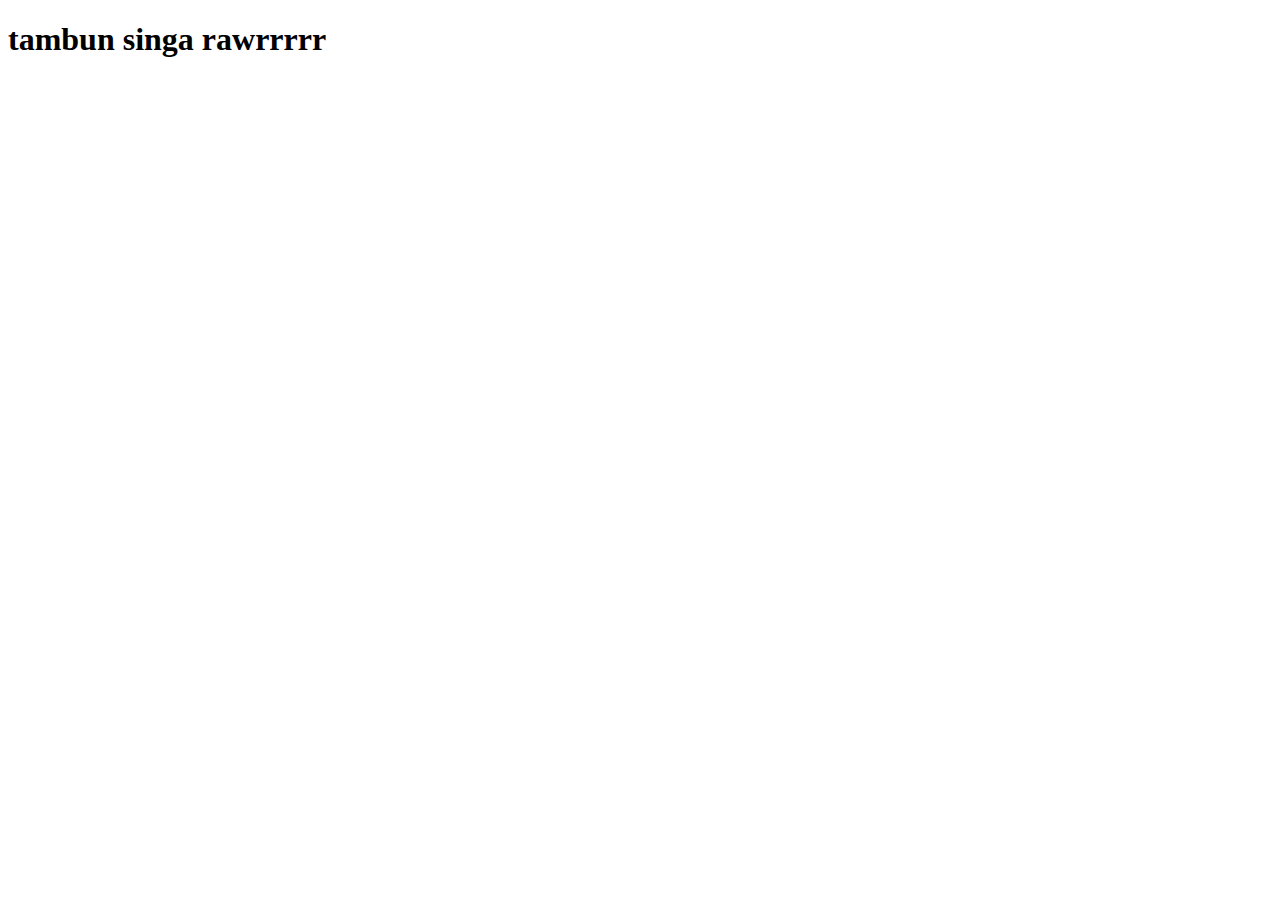
==== index.html @ 5814dc81 "Create index.html" ====
<!DOCTYPE html>
<html lang="en">
<head>
    <meta charset="UTF-8">
    <meta name="viewport" content="width=device-width, initial-scale=1.0">
    <title>Document</title>
</head>
<body>
    <h1>tambun singa rawrrrrr</h1>
</body>
</html>
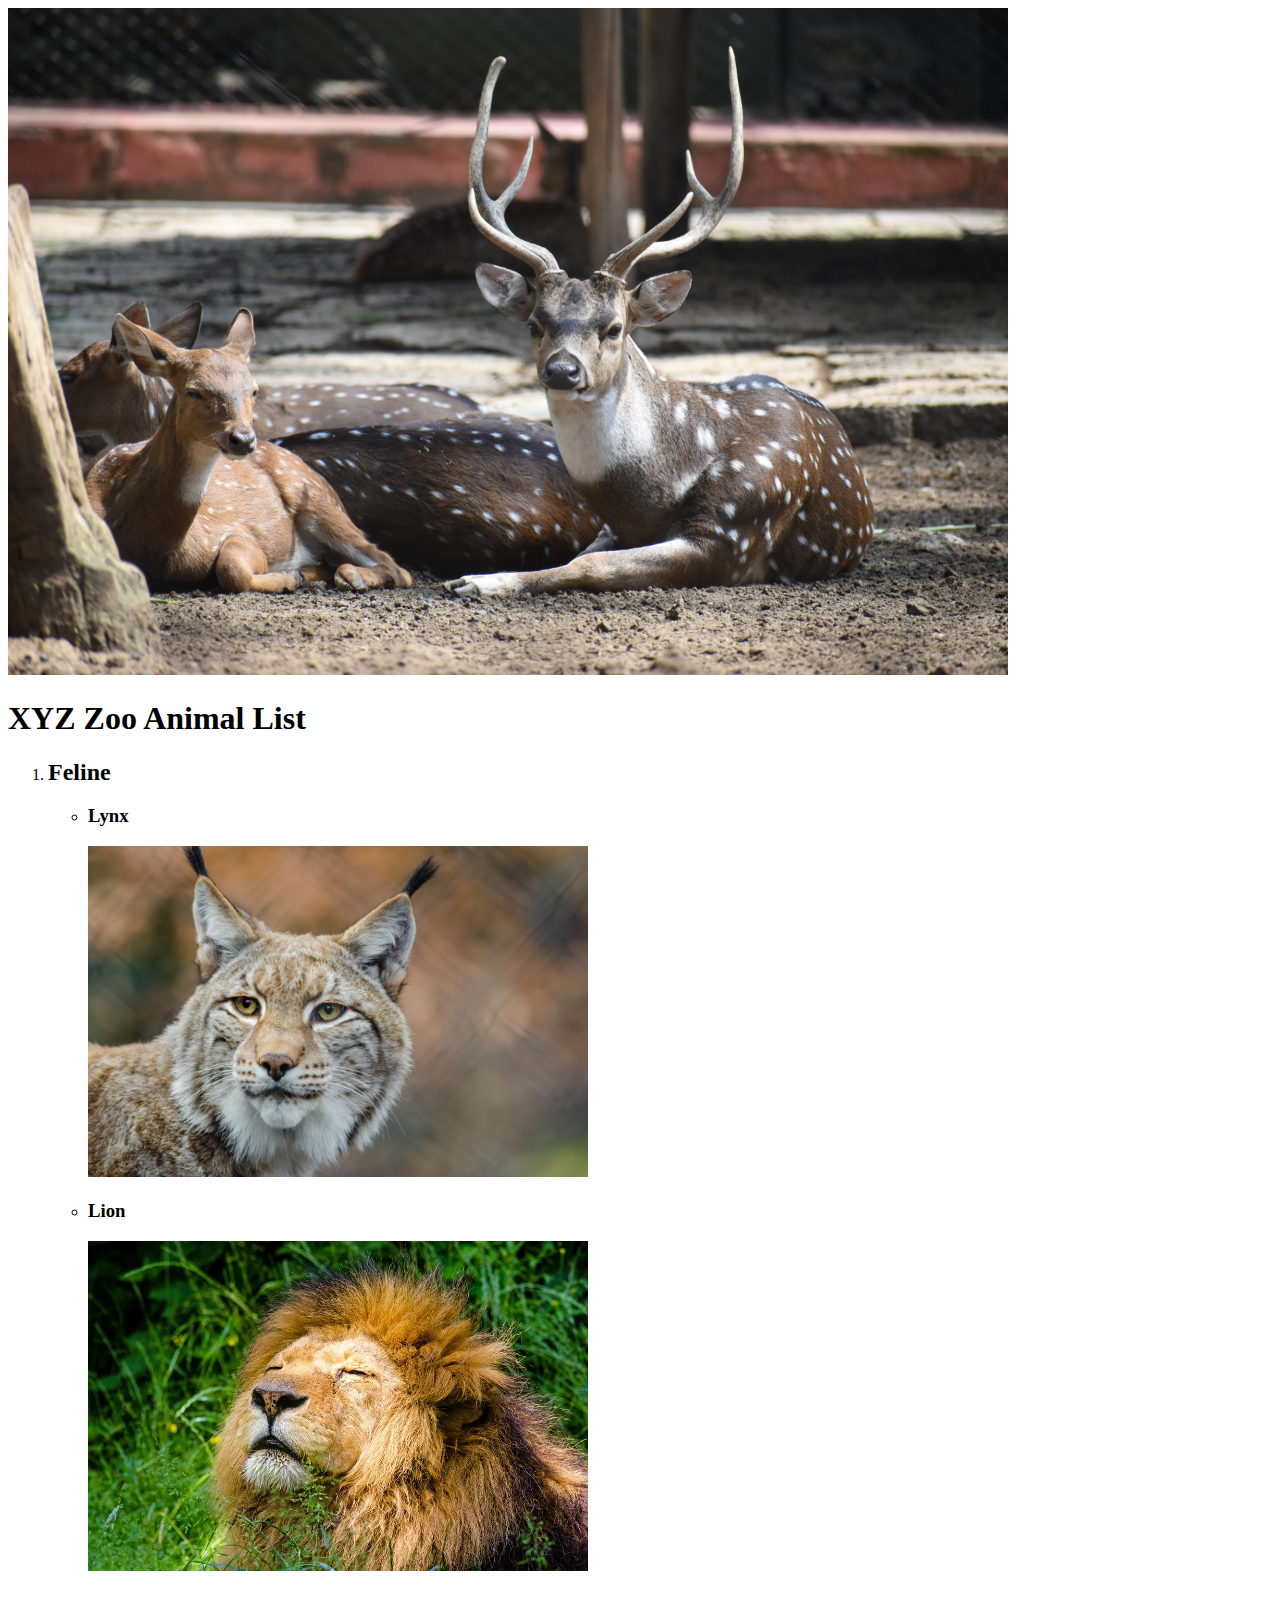
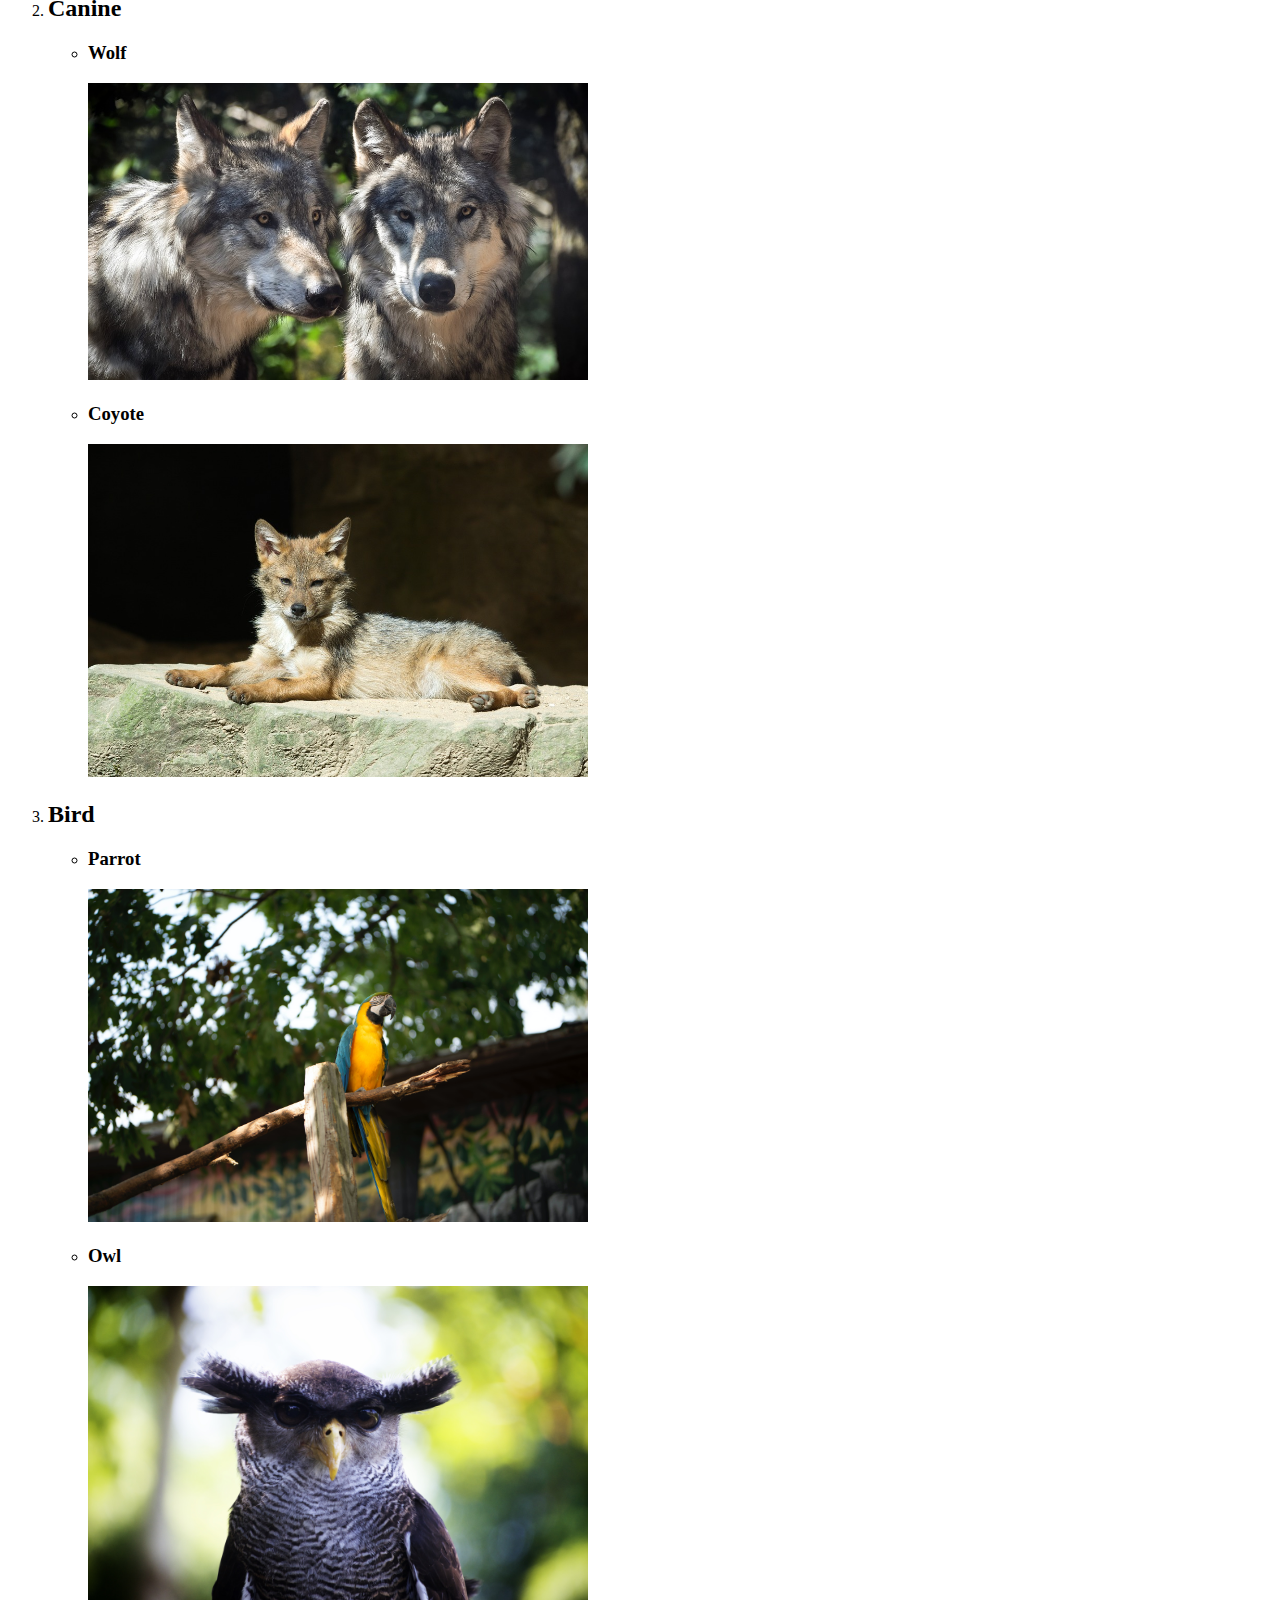
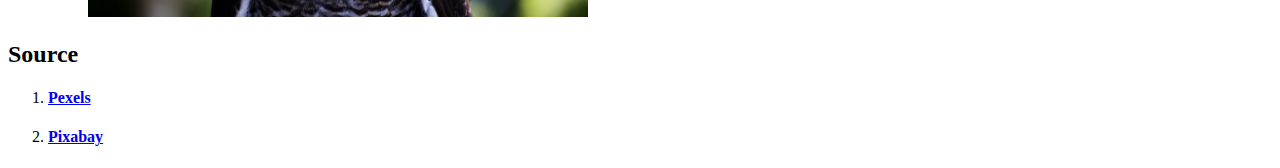
==== commit 020817a0: "pembaharuan" ====
--- a/index.html
+++ b/index.html
@@ -6,6 +6,79 @@
     <title>Document</title>
 </head>
 <body>
-    <h1>tambun singa rawrrrrr</h1>
+    <a href="img/zoo.jpg">
+    <img src="img/zoo.jpg" alt="XYZ Zoo" width="1000">
+    </a>
+    <h1>XYZ Zoo Animal List</h1>
+    <ol>
+        <li>
+            <h2>Feline</h2>
+            <ul>
+                <li>
+                    <h3>Lynx</h3>
+                    <a href="img/lynx.jpg">
+                    <img src="img/lynx.jpg" alt="Open Lynx" width="500">
+                    </a>
+                </li>
+                <li>
+                    <h3>Lion</h3>
+                    <a href="img/lion.jpg">
+                    <img src="img/lion.jpg" alt="Open Lion" width="500">
+                    </a>
+                </li>
+            </ul>
+        </li>
+        <li>
+            <h2>Canine</h2>
+            <ul>
+                <li>
+                    <h3>Wolf</h3>
+                    <a href="img/wolf.jpg">
+                        <img src="img/wolf.jpg" alt="Open Wolf" width="500">
+                    </a>
+                </li>
+            </ul>
+            <ul>
+                <li>
+                    <h3>Coyote</h3>
+                    <a href="img/wolf.jpg">
+                        <img src="img/coyote.jpg" alt="Open Coyote" width="500">
+                    </a>
+                </li>
+            </ul>
+        </li>
+        <li>
+            <h2>Bird</h2>
+            <ul>
+                <li>
+                    <h3>Parrot</h3>
+                    <a href="img/parrot.jpg">
+                        <img src="img/parrot.jpg" alt="Open Parrot" width="500">
+                    </a>
+                </li>
+            </ul>
+            <ul>
+                <li>
+                    <h3>Owl</h3>
+                    <a href="img/owl.jpg">
+                        <img src="img/owl.jpg" alt="Open Owl" width="500">
+                    </a>
+                </li>
+            </ul>
+        </li>
+    </ol>
+    <h2>Source</h2>
+    <ol>
+        <li>
+            <a href="https://www.pexels.com/">
+            <h4>Pexels</h4>
+        </a>
+        </li>
+        <li>
+            <a href="https://pixabay.com/">
+                <h4>Pixabay</h4>
+            </a>
+        </li>
+    </ol>
 </body>
-</html>+</html> 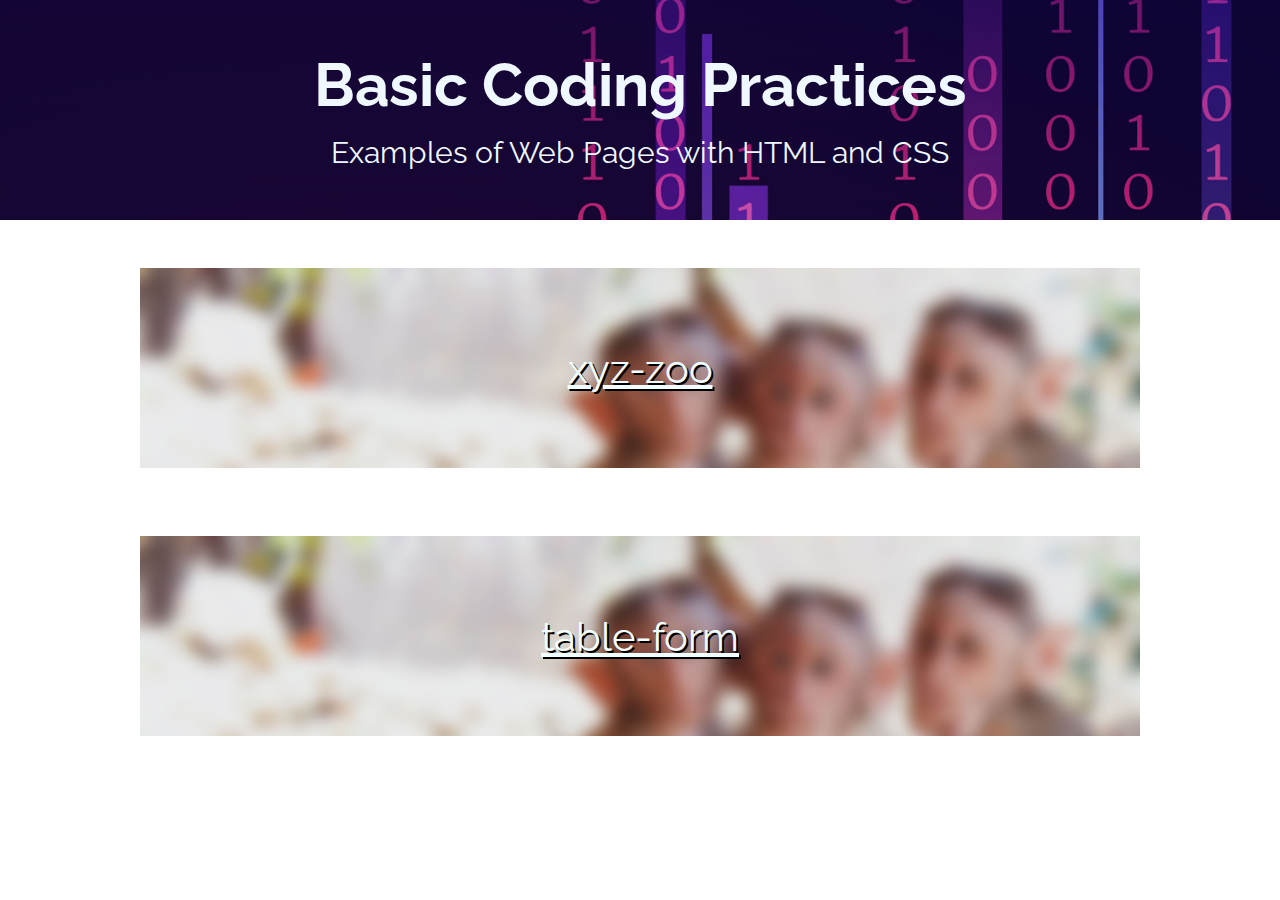
==== commit 0062538e: "update" ====
--- a/index.html
+++ b/index.html
@@ -4,81 +4,15 @@
     <meta charset="UTF-8">
     <meta name="viewport" content="width=device-width, initial-scale=1.0">
     <title>Document</title>
+    <link rel="stylesheet" href="css/style.css">
 </head>
 <body>
-    <a href="img/zoo.jpg">
-    <img src="img/zoo.jpg" alt="XYZ Zoo" width="1000">
-    </a>
-    <h1>XYZ Zoo Animal List</h1>
-    <ol>
-        <li>
-            <h2>Feline</h2>
-            <ul>
-                <li>
-                    <h3>Lynx</h3>
-                    <a href="img/lynx.jpg">
-                    <img src="img/lynx.jpg" alt="Open Lynx" width="500">
-                    </a>
-                </li>
-                <li>
-                    <h3>Lion</h3>
-                    <a href="img/lion.jpg">
-                    <img src="img/lion.jpg" alt="Open Lion" width="500">
-                    </a>
-                </li>
-            </ul>
-        </li>
-        <li>
-            <h2>Canine</h2>
-            <ul>
-                <li>
-                    <h3>Wolf</h3>
-                    <a href="img/wolf.jpg">
-                        <img src="img/wolf.jpg" alt="Open Wolf" width="500">
-                    </a>
-                </li>
-            </ul>
-            <ul>
-                <li>
-                    <h3>Coyote</h3>
-                    <a href="img/wolf.jpg">
-                        <img src="img/coyote.jpg" alt="Open Coyote" width="500">
-                    </a>
-                </li>
-            </ul>
-        </li>
-        <li>
-            <h2>Bird</h2>
-            <ul>
-                <li>
-                    <h3>Parrot</h3>
-                    <a href="img/parrot.jpg">
-                        <img src="img/parrot.jpg" alt="Open Parrot" width="500">
-                    </a>
-                </li>
-            </ul>
-            <ul>
-                <li>
-                    <h3>Owl</h3>
-                    <a href="img/owl.jpg">
-                        <img src="img/owl.jpg" alt="Open Owl" width="500">
-                    </a>
-                </li>
-            </ul>
-        </li>
-    </ol>
-    <h2>Source</h2>
-    <ol>
-        <li>
-            <a href="https://www.pexels.com/">
-            <h4>Pexels</h4>
-        </a>
-        </li>
-        <li>
-            <a href="https://pixabay.com/">
-                <h4>Pixabay</h4>
-            </a>
-        </li>
-    </ol>
+    <div id="header">
+        <h1>Basic Coding Practices</h1>
+        <p>Examples of Web Pages with HTML and CSS</p>
+    </div><br>
+
+    <a class="asobu" target="_blank" href="xyz-zoo/index.html">xyz-zoo</a><br>
+    <a class="tableform" target="_blank" href="table-form/index.html">table-form</a><br>
 </body>
-</html> +</html>--- a/css/style.css
+++ b/css/style.css
@@ -0,0 +1,58 @@
+
+
+@import url('https://fonts.googleapis.com/css2?family=Raleway:wght@700&display=swap');
+
+* {
+    margin: 0px;
+    padding: 0px;
+    box-sizing: border-box;
+}
+
+body {
+    max-width: 1000px;
+    margin: auto;
+}
+
+#header {
+    background-color: rgb(50, 89, 216);
+    background-image: url(img/coding.png);
+    font-size: 30px;
+    color: aliceblue;
+    font-family: 'Raleway', sans-serif;
+    text-align: center;
+    padding: 50px;
+    position: fixed;
+    left: 0px;
+    right: 0px;
+}
+
+p {
+    margin-top: 15px;
+}
+
+a {
+    font-family: 'Raleway', sans-serif;
+    font-size: 40px;
+    color: azure;
+    text-shadow: 2px 2px #000000;
+    background-color: rgb(243, 243, 242);
+    display: flex;
+    height: 200px;
+    align-items: center;
+    justify-content: center;
+    top: 250px;
+    position: relative;
+
+}
+
+.asobu {
+    margin-bottom: 50px;
+    background-image: url(img/zoo.jpg);
+    background-size: cover;
+}
+
+.tableform {
+    margin-bottom: 50px;
+    background-image: url(img/zoo.jpg);
+    background-size: cover;
+}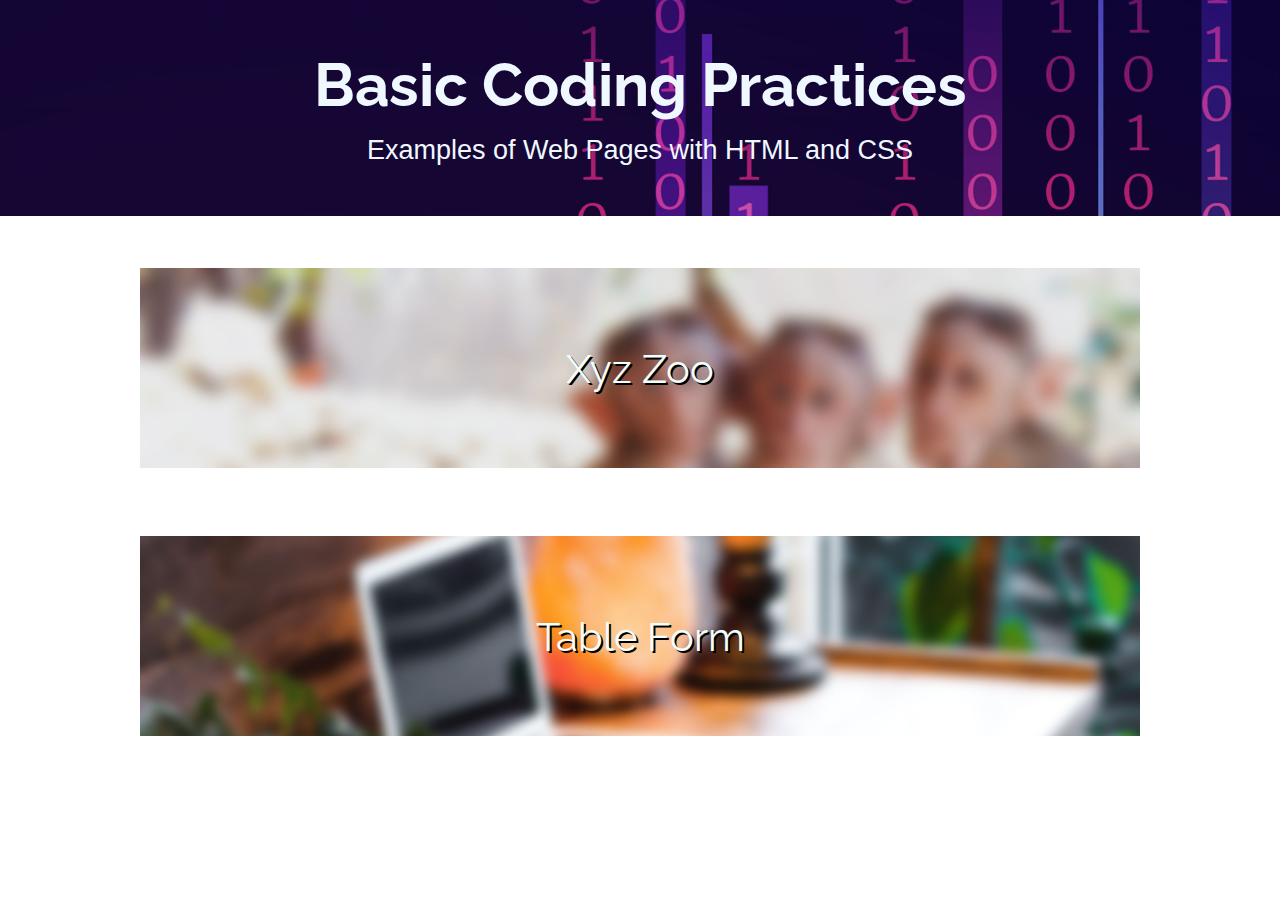
==== commit 2a3d9206: "update" ====
--- a/index.html
+++ b/index.html
@@ -12,7 +12,7 @@
         <p>Examples of Web Pages with HTML and CSS</p>
     </div><br>
 
-    <a class="asobu" target="_blank" href="xyz-zoo/index.html">xyz-zoo</a><br>
-    <a class="tableform" target="_blank" href="table-form/index.html">table-form</a><br>
+    <a class="asobu" target="_blank" href="xyz-zoo/index.html">Xyz Zoo</a><br>
+    <a class="tableform" target="_blank" href="table-form/index.html">Table Form</a><br>
 </body>
 </html>--- a/css/style.css
+++ b/css/style.css
@@ -11,6 +11,7 @@
 body {
     max-width: 1000px;
     margin: auto;
+    
 }
 
 #header {
@@ -28,9 +29,12 @@
 
 p {
     margin-top: 15px;
+    font-family: 'Oswald', sans-serif;
+    font-size: 27px;
 }
 
 a {
+    text-decoration: none;
     font-family: 'Raleway', sans-serif;
     font-size: 40px;
     color: azure;
@@ -53,6 +57,6 @@
 
 .tableform {
     margin-bottom: 50px;
-    background-image: url(img/zoo.jpg);
-    background-size: cover;
-}+    background-image: url(img/computer2.jpg);
+    background-size: cover ;
+    background-position-y: 25%;
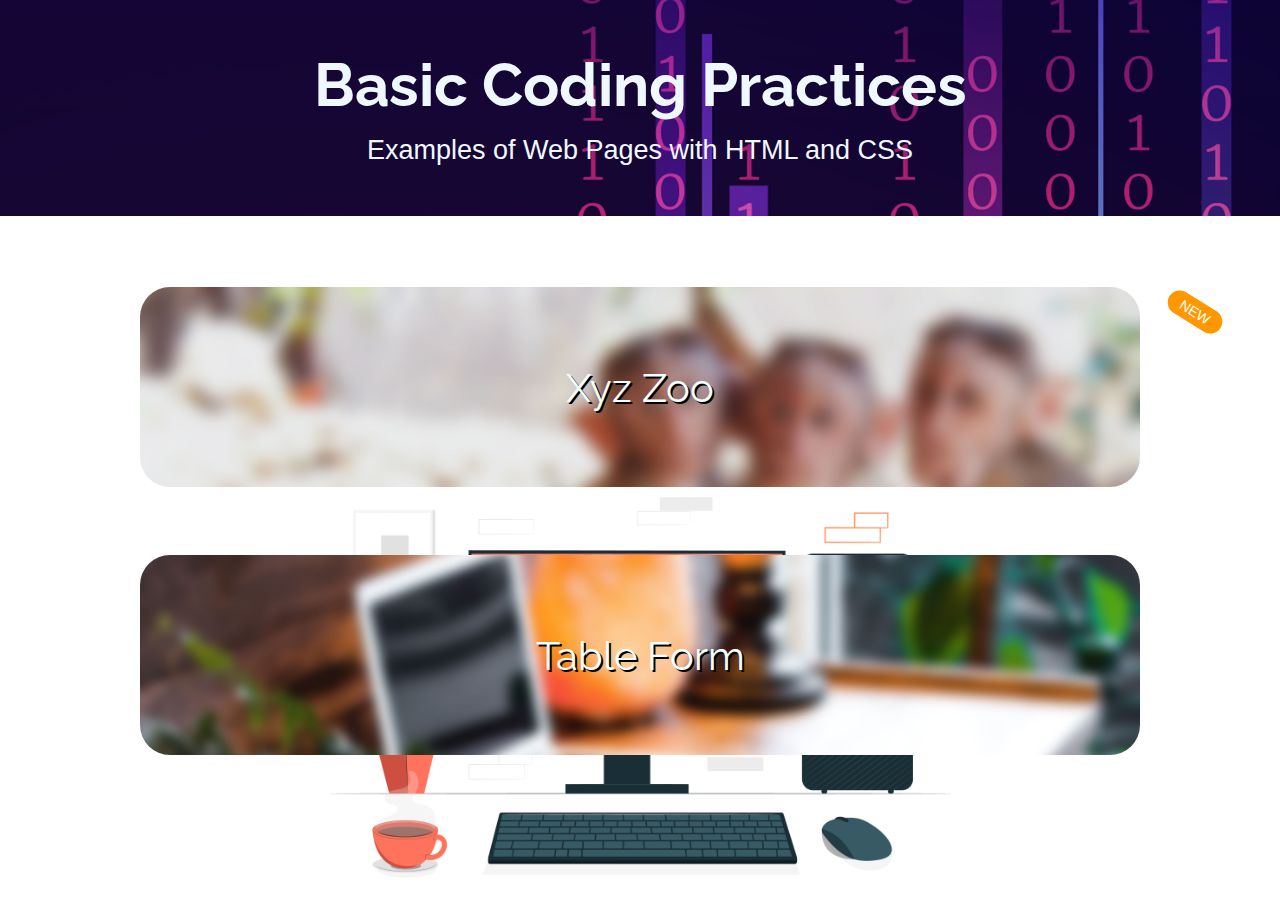
==== commit b938c0b7: "update" ====
--- a/index.html
+++ b/index.html
@@ -11,8 +11,15 @@
         <h1>Basic Coding Practices</h1>
         <p>Examples of Web Pages with HTML and CSS</p>
     </div><br>
-
+    <button class="btn">Xyz Zoo <span class="ribbon">NEW</span></button>
     <a class="asobu" target="_blank" href="xyz-zoo/index.html">Xyz Zoo</a><br>
     <a class="tableform" target="_blank" href="table-form/index.html">Table Form</a><br>
 </body>
-</html>+</html>     
+
+
+
+
+
+
+
--- a/css/style.css
+++ b/css/style.css
@@ -11,7 +11,12 @@
 body {
     max-width: 1000px;
     margin: auto;
-    
+    background-color: #ffffff;
+    background-image: url(img/tes.jpg);
+    background-position: center bottom;
+    background-repeat: no-repeat;
+    background-size: 650px;
+    background-attachment: fixed;
 }
 
 #header {
@@ -46,13 +51,13 @@
     justify-content: center;
     top: 250px;
     position: relative;
-
 }
 
 .asobu {
     margin-bottom: 50px;
     background-image: url(img/zoo.jpg);
     background-size: cover;
+    border-radius: 30px 30px 30px 30px;
 }
 
 .tableform {
@@ -60,3 +65,25 @@
     background-image: url(img/computer2.jpg);
     background-size: cover ;
     background-position-y: 25%;
+    border-radius: 30px 30px 30px 30px;
+}
+
+.ribbon {
+    width: 60px;
+    font-size: 14px;
+    padding: 4px;
+    position: absolute;
+    right: 55px;
+    top: 300px;
+    text-align: center;
+    border-radius: 25px;
+    transform: rotate(32deg);
+    background-color: #ff9800;
+    color: white;
+    z-index: 10
+    
+    
+    
+    
+    ;
+}